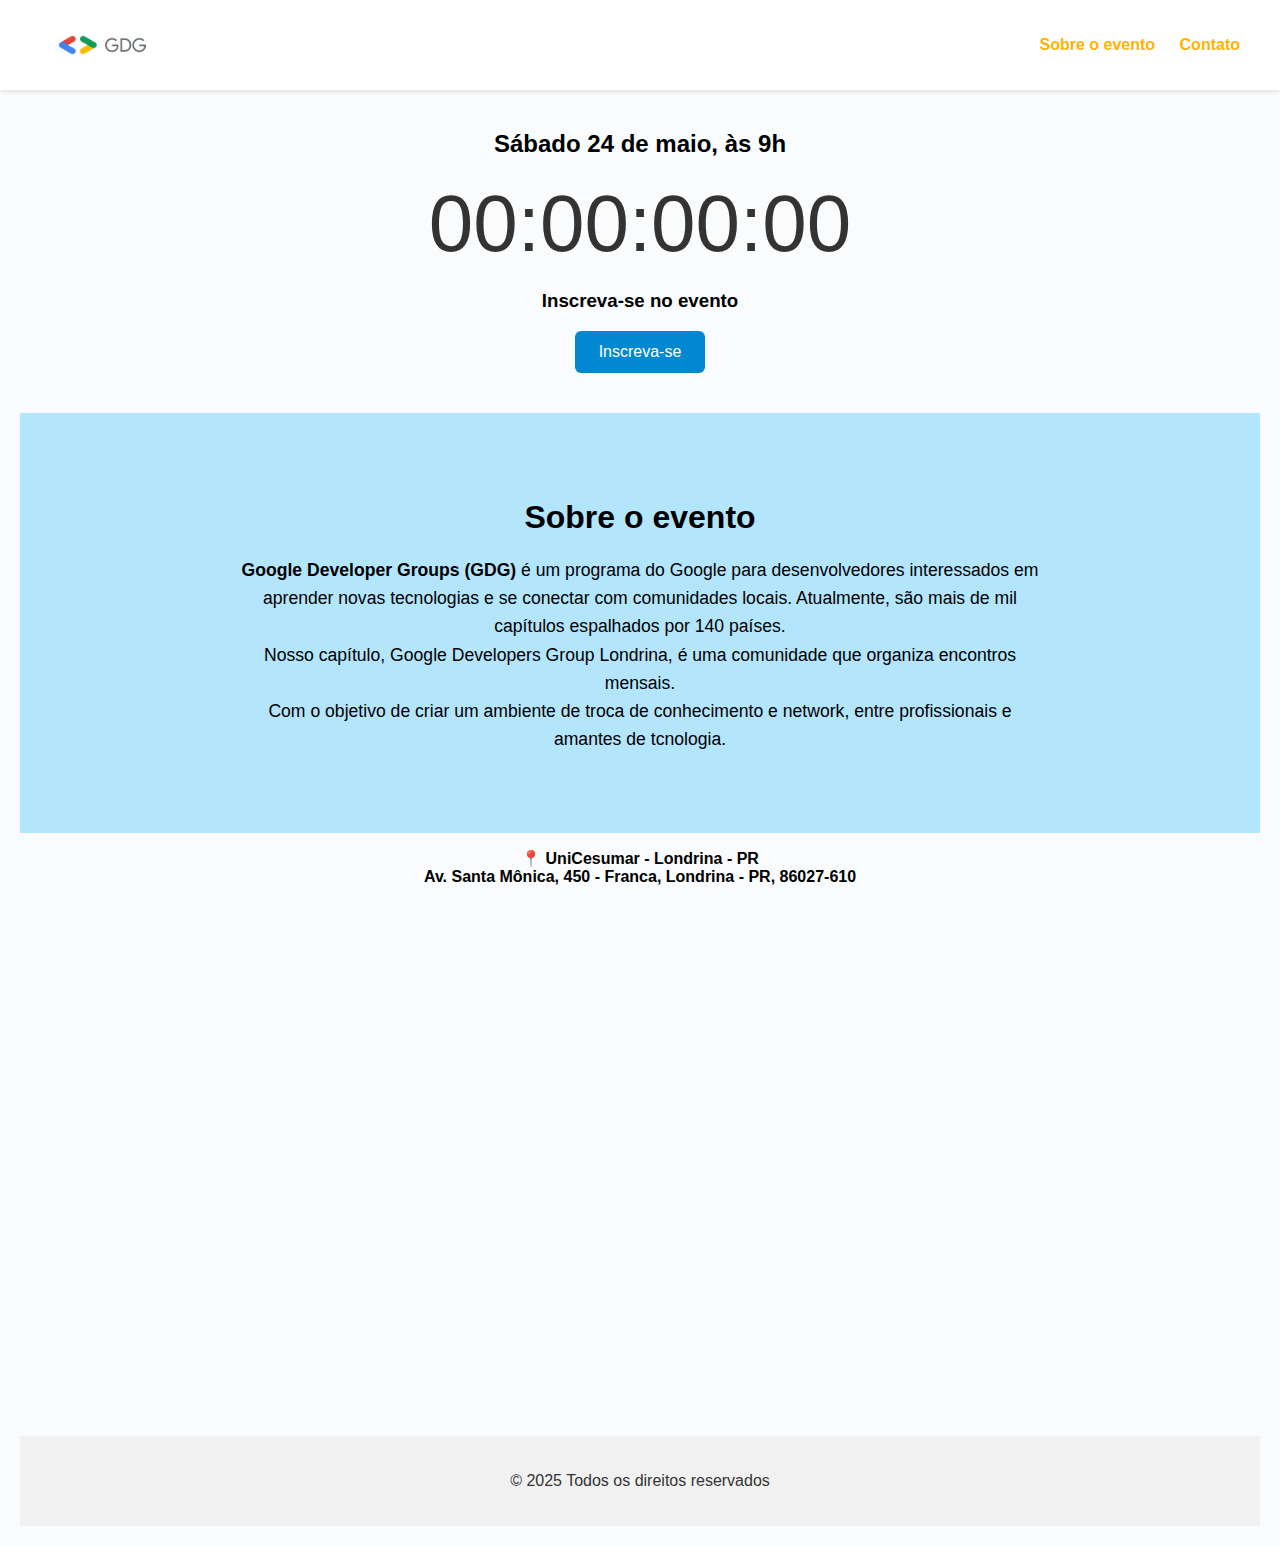
==== index.html @ 82459bb1 "Adciondo favicon no site" ====
<!DOCTYPE html>
<html lang="pt">
<head>
    <meta charset="UTF-8">
    <meta name="viewport" content="width=device-width, initial-scale=1.0">
    <title>Evento GDG Londrina</title>
    <link rel="icon" type="image/png" href="favicon-32x32.png">
    <link rel="stylesheet" href="style.css">
</head>
<body>
    <header>
        <img src="gdgimage.jpg" alt="Logo GDG">
        <nav>
            <a href="#sobre">Sobre o evento</a>
            <a href="#contato">Contato</a>
        </nav>
    </header>
    <div class="container">
        <h2>Sábado 24 de maio, às 9h</h2>
        <div class="countdown" id="countdown">00:00:00:00</div>
        
        <div class="form-container">
            <h3>Inscreva-se no evento</h3>
            <!-- Ao clicar, redireciona para form.html -->
            <button onclick="window.location.href='form.html'">Inscreva-se</button>
        </div>

        <section id="sobre">
            <h2>Sobre o evento</h2>
            <p>
                <strong>Google Developer Groups (GDG)</strong> é um programa do Google para 
                desenvolvedores interessados em aprender novas tecnologias e 
                se conectar com comunidades locais. Atualmente, são mais de mil capítulos espalhados por 140 países.<br>
                Nosso capítulo, Google Developers Group Londrina, é uma comunidade que organiza encontros mensais.<br>
                Com o objetivo de criar um ambiente de troca de conhecimento e network, entre profissionais e amantes de tcnologia.
            </p>
        </section>

        <p>📍 <strong>UniCesumar - Londrina - PR <br> Av. Santa Mônica, 450 - Franca, Londrina - PR, 86027-610</strong></p>

        <iframe src="https://www.google.com/maps/embed?pb=!1m18!1m12!1m3!1d3664.332706424869!2d-51.14333442593315!3d-23.303684452173716!2m3!1f0!2f0!3f0!3m2!1i1024!2i768!4f13.1!3m3!1m2!1s0x94eb437a3d1d44af%3A0x9c9f46adfc62d1eb!2sUniCesumar%20-%20Londrina!5e0!3m2!1spt-BR!2sbr!4v1744474800354!5m2!1spt-BR!2sbr" width="600" height="450" style="border:0;" allowfullscreen="" loading="lazy" referrerpolicy="no-referrer-when-downgrade"></iframe>
  
        <footer>
            <p class="footer">&copy; 2025 Todos os direitos reservados</p>
        </footer>
        
    </div>
    
    <script src="script.js"></script>
</body>
</html>
---- style.css ----
/* Estilo geral */
body {
    font-family: Arial, sans-serif;
    margin: 0;
    padding: 0;
    background-color: #f9fbfc;
}

html {
    scroll-behavior: smooth;
}

.container {
    padding: 20px;
    text-align: center;
}

/* Header */
header {
    background-color: #ffffff;
    display: flex;
    justify-content: space-between;
    align-items: center;
    padding: 10px 40px;
    box-shadow: 0 2px 4px rgba(0, 0, 0, 0.1);
}

header img {
    height: 70px;
}

nav a {
    margin-left: 20px;
    text-decoration: none;
    color: #ffb300;
    font-weight: bold;
}

/* Contagem regressiva */
.countdown {
    font-size: 5em;
    margin: 20px 0;
    color: #333;
}

/* Botão de inscrição */
.form-container {
    margin-bottom: 40px;
}

.form-container button {
    background-color: #0288d1;
    color: white;
    padding: 12px 24px;
    border: none;
    border-radius: 6px;
    font-size: 1em;
    cursor: pointer;
}

.form-container button:hover {
    background-color: #0277bd;
}

/* Seção "Sobre o evento" */
#sobre {
    background-color: #b3e5fc;
    padding: 60px 20px;
    margin-top: 40px;
    text-align: center;
}

#sobre h2 {
    font-size: 2em;
    margin-bottom: 20px;
}

#sobre p {
    max-width: 800px;
    margin: 0 auto 20px auto;
    line-height: 1.6;
    font-size: 1.1em;
    color: #000;
}

/* Mapa */
iframe {
    width: 100%;
    max-width: 800px;
    height: 450px;
    margin-top: 20px;
    border: none;
    border-radius: 8px;
}

/* Rodapé */
footer {
    margin-top: 60px;
    padding: 20px;
    background-color: #f1f1f1;
    color: #333;
}
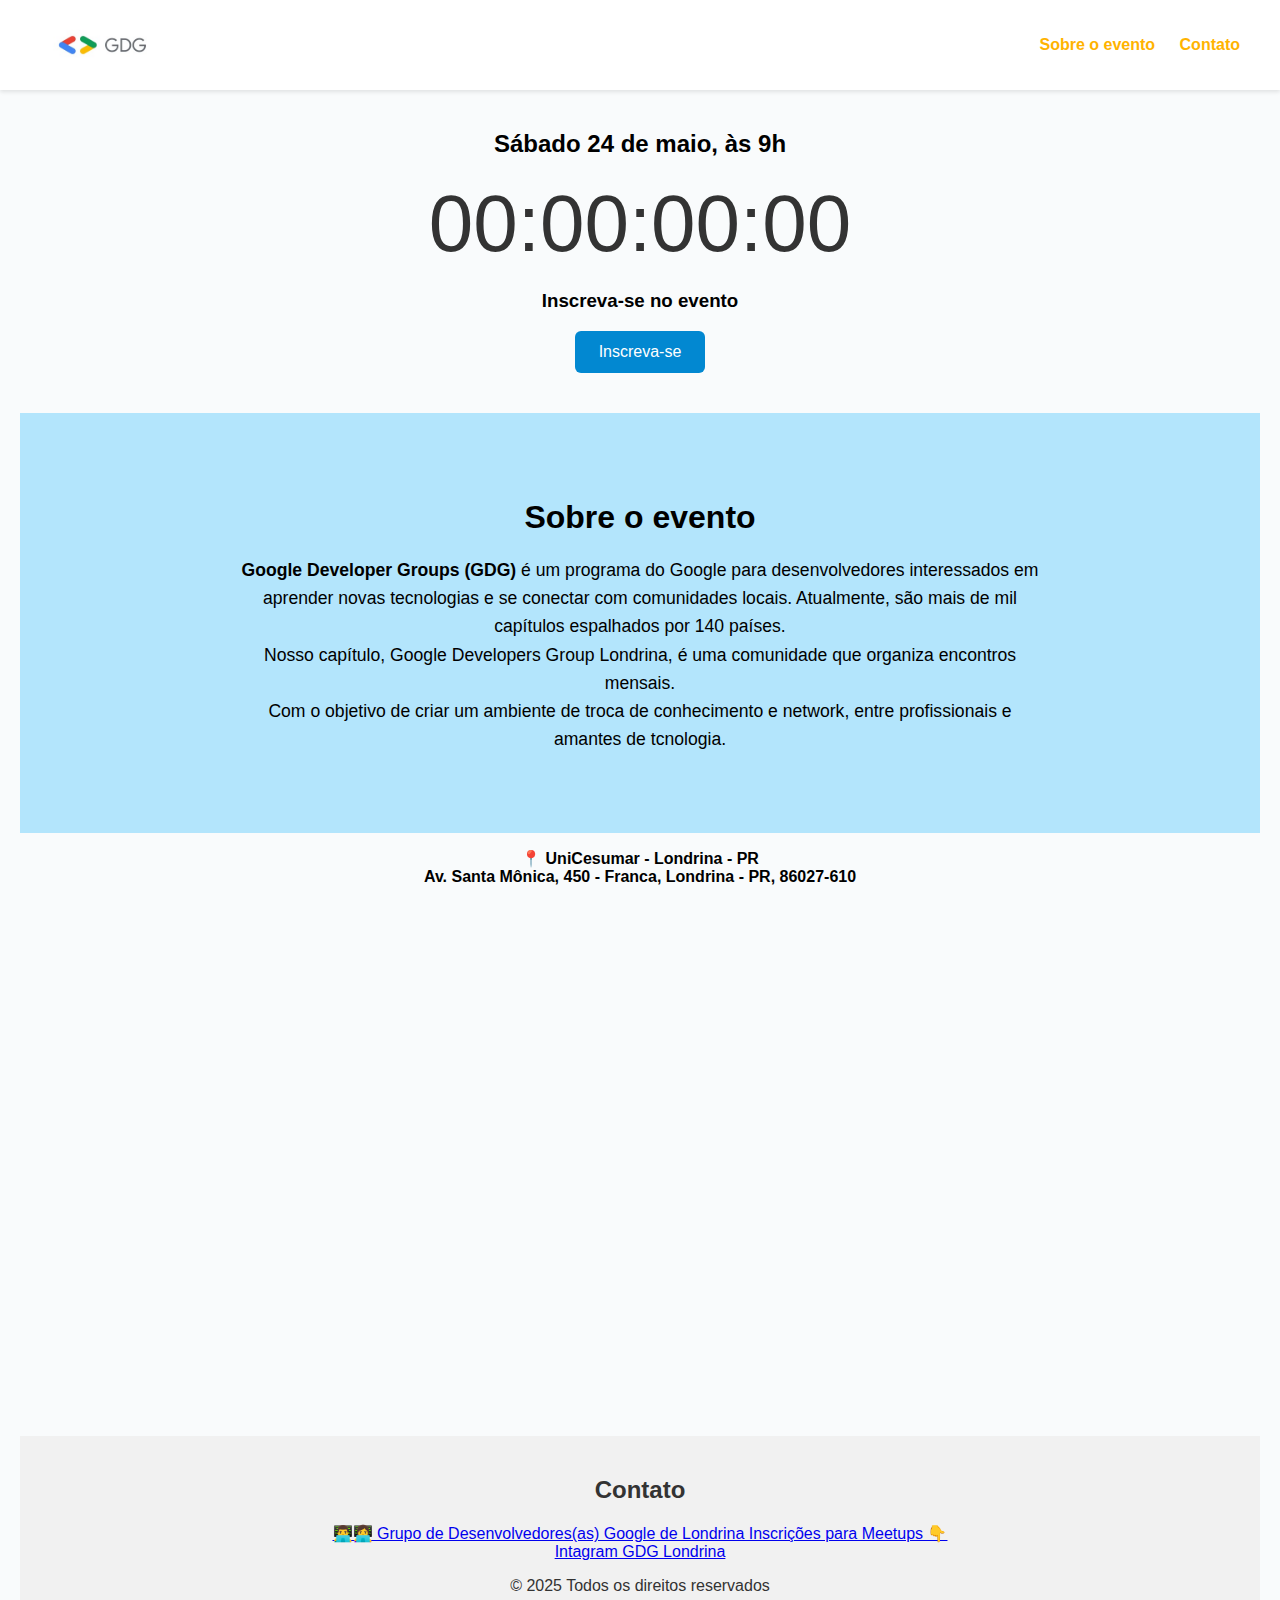
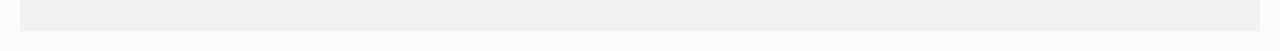
==== commit 27e8dc43: "Adcionado no footer, uma section para links que direcionam ao Instagram, uma página para incrições e" ====
--- a/index.html
+++ b/index.html
@@ -41,6 +41,13 @@
         <iframe src="https://www.google.com/maps/embed?pb=!1m18!1m12!1m3!1d3664.332706424869!2d-51.14333442593315!3d-23.303684452173716!2m3!1f0!2f0!3f0!3m2!1i1024!2i768!4f13.1!3m3!1m2!1s0x94eb437a3d1d44af%3A0x9c9f46adfc62d1eb!2sUniCesumar%20-%20Londrina!5e0!3m2!1spt-BR!2sbr!4v1744474800354!5m2!1spt-BR!2sbr" width="600" height="450" style="border:0;" allowfullscreen="" loading="lazy" referrerpolicy="no-referrer-when-downgrade"></iframe>
   
         <footer>
+            <section id="contato">
+                <h2>Contato</h2>
+                    <div class="linksContatos">
+                        <a href="https://gdg.londrina.dev/" target="_blank">👨‍💻👩‍💻 Grupo de Desenvolvedores(as) Google de Londrina Inscrições para Meetups 👇</a><br>
+                        <a href="https://www.instagram.com/gdglondrina?igsh=Y2xnb2hkZnF5bmw4" target="_blank">Intagram GDG Londrina</a>
+                    </div>
+            </section>
             <p class="footer">&copy; 2025 Todos os direitos reservados</p>
         </footer>
         
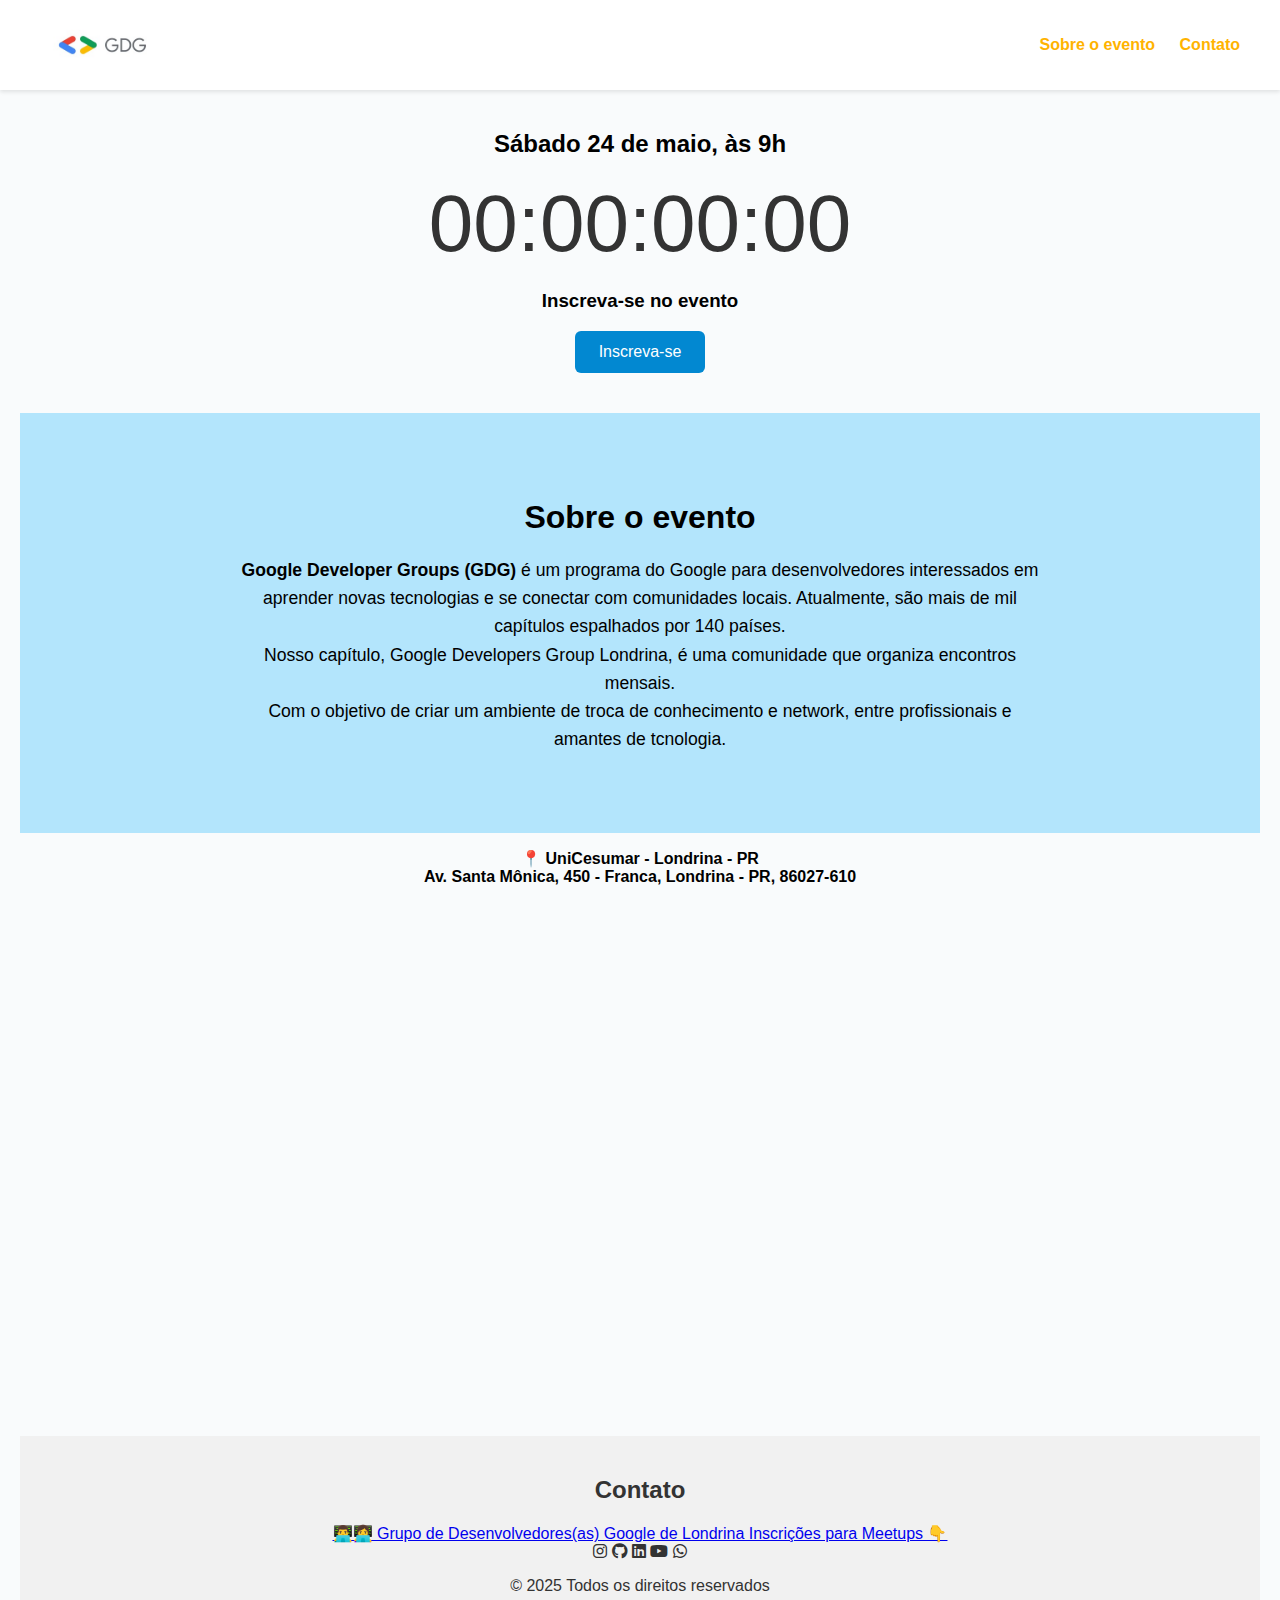
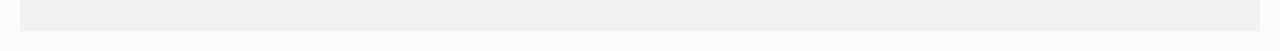
==== commit 1fbceb6d: "Colocado icones representando as redes sociais referentes... e o link que direciona para a página de" ====
--- a/index.html
+++ b/index.html
@@ -5,6 +5,7 @@
     <meta name="viewport" content="width=device-width, initial-scale=1.0">
     <title>Evento GDG Londrina</title>
     <link rel="icon" type="image/png" href="favicon-32x32.png">
+    <link rel="stylesheet" href="https://cdnjs.cloudflare.com/ajax/libs/font-awesome/6.5.0/css/all.min.css">
     <link rel="stylesheet" href="style.css">
 </head>
 <body>
@@ -43,9 +44,15 @@
         <footer>
             <section id="contato">
                 <h2>Contato</h2>
+                    <div class="direCentralLinks">
+                        <a href="https://gdg.londrina.dev/" target="_blank">👨‍💻👩‍💻 Grupo de Desenvolvedores(as) Google de Londrina Inscrições para Meetups 👇</a>
+                    </div>
                     <div class="linksContatos">
-                        <a href="https://gdg.londrina.dev/" target="_blank">👨‍💻👩‍💻 Grupo de Desenvolvedores(as) Google de Londrina Inscrições para Meetups 👇</a><br>
-                        <a href="https://www.instagram.com/gdglondrina?igsh=Y2xnb2hkZnF5bmw4" target="_blank">Intagram GDG Londrina</a>
+                        <a href="https://www.instagram.com/gdglondrina?igsh=Y2xnb2hkZnF5bmw4" class="instagram" target="_blank"><i class="fab fa-instagram"></i></a>
+                        <a href="https://github.com/gdglondrina/" class="github" target="_blank"><i class="fab fa-github"></i></a>
+                        <a href="https://www.linkedin.com/company/gdg-londrina/" class="linkedin" target="_blank"><i class="fab fa-linkedin"></i></a>
+                        <a href="https://www.youtube.com/@gdglondrina" class="youtube" target="_blank"><i class="fab fa-youtube"></i></a>
+                        <a href="https://chat.whatsapp.com/GVZ5UFI6ZjBE6dVDwNcoSF" class="whatsapp" target="_blank"><i class="fab fa-whatsapp"></i></a>
                     </div>
             </section>
             <p class="footer">&copy; 2025 Todos os direitos reservados</p>
--- a/style.css
+++ b/style.css
@@ -100,3 +100,8 @@
     background-color: #f1f1f1;
     color: #333;
 }
+
+.linksContatos a{
+    text-decoration: none;
+    color: inherit;
+}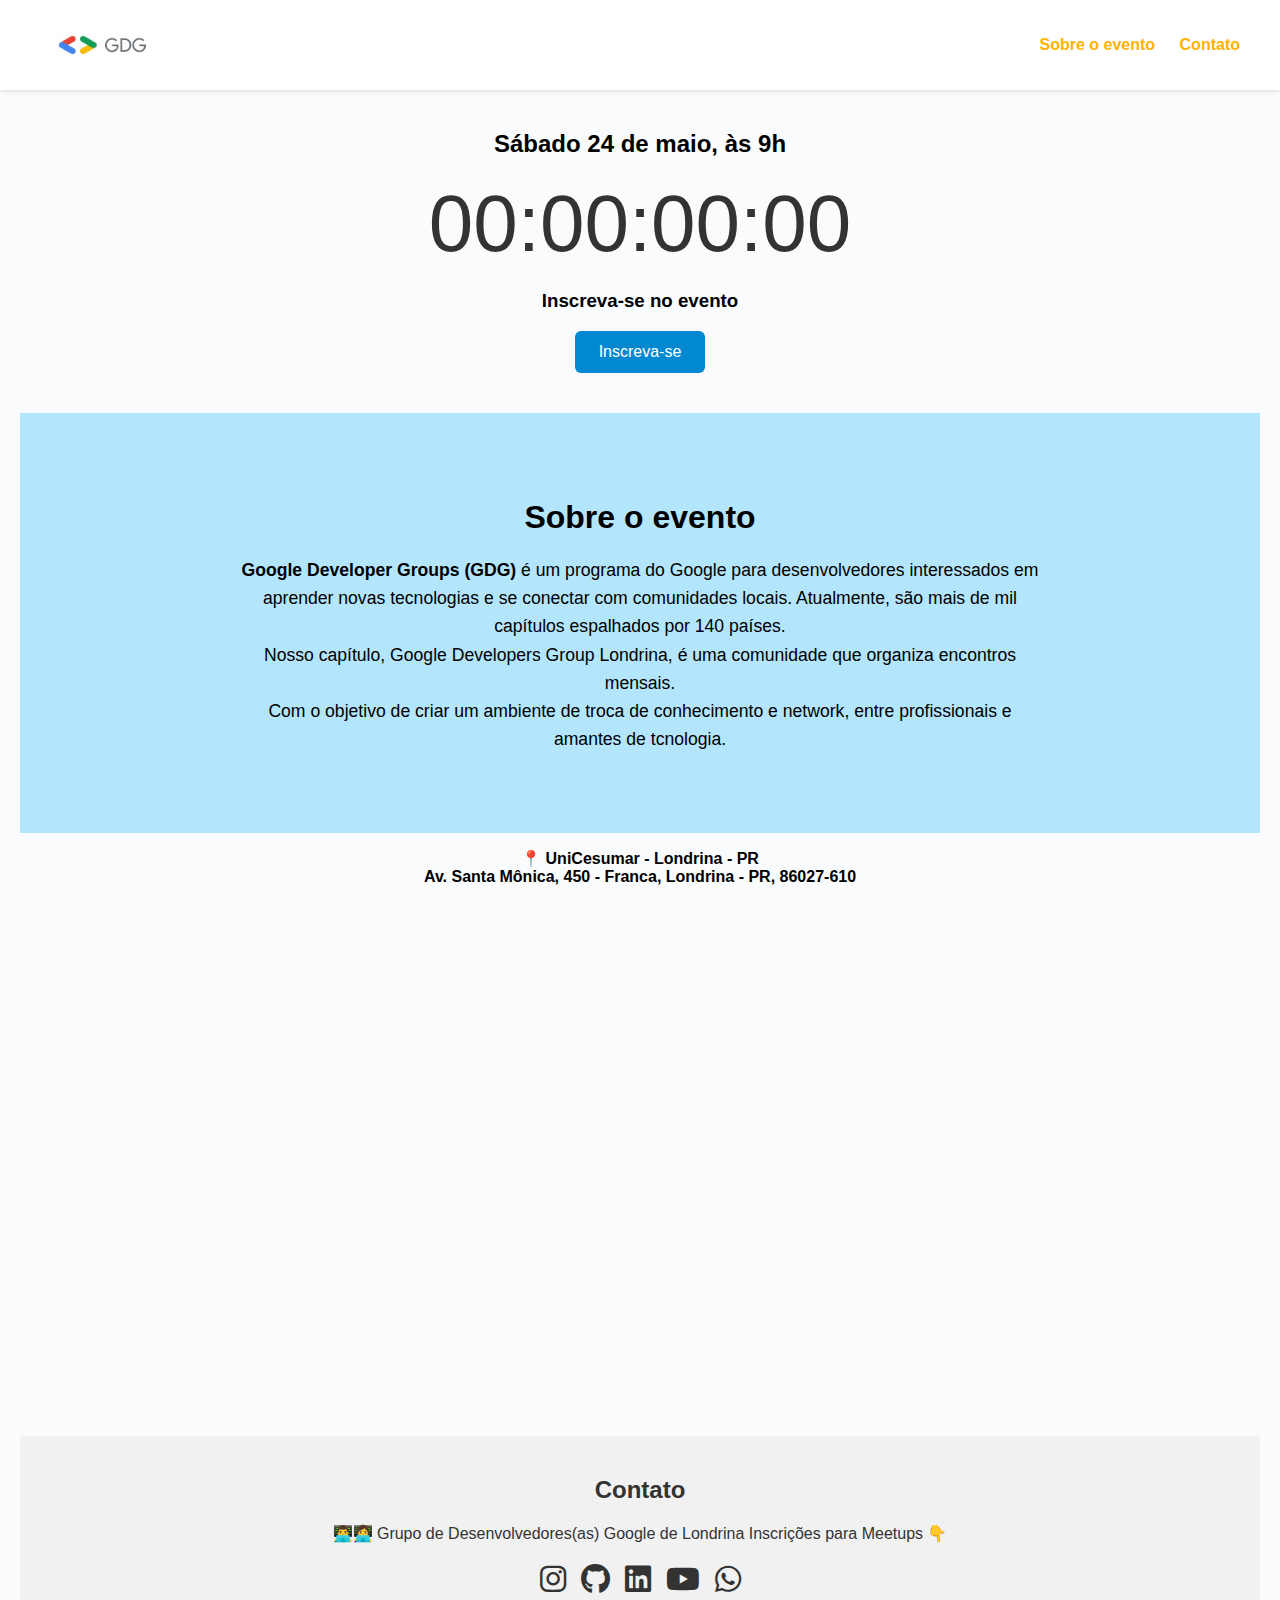
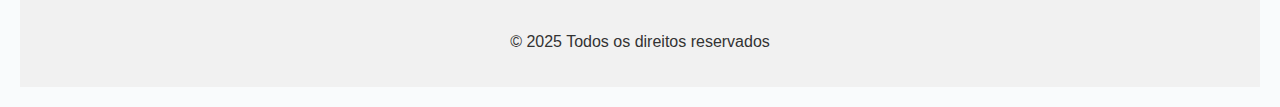
==== commit 39de3039: "Arquivos de CSS, JavaScript e Img foram colocados em pastas para melhor organização." ====
--- a/index.html
+++ b/index.html
@@ -4,13 +4,13 @@
     <meta charset="UTF-8">
     <meta name="viewport" content="width=device-width, initial-scale=1.0">
     <title>Evento GDG Londrina</title>
-    <link rel="icon" type="image/png" href="favicon-32x32.png">
+    <link rel="icon" type="image/png" href="img/favicon-32x32.png">
     <link rel="stylesheet" href="https://cdnjs.cloudflare.com/ajax/libs/font-awesome/6.5.0/css/all.min.css">
-    <link rel="stylesheet" href="style.css">
+    <link rel="stylesheet" href="css/style.css">
 </head>
 <body>
     <header>
-        <img src="gdgimage.jpg" alt="Logo GDG">
+        <img src="img/gdgimage.jpg" alt="Logo GDG">
         <nav>
             <a href="#sobre">Sobre o evento</a>
             <a href="#contato">Contato</a>
@@ -60,6 +60,6 @@
         
     </div>
     
-    <script src="script.js"></script>
+    <script src="js/script.js"></script>
 </body>
 </html>--- a/css/style.css
+++ b/css/style.css
@@ -0,0 +1,149 @@
+/* Estilo geral */
+body {
+    font-family: Arial, sans-serif;
+    margin: 0;
+    padding: 0;
+    background-color: #f9fbfc;
+}
+
+html {
+    scroll-behavior: smooth;
+}
+
+.container {
+    padding: 20px;
+    text-align: center;
+}
+
+/* Header */
+header {
+    background-color: #ffffff;
+    display: flex;
+    justify-content: space-between;
+    align-items: center;
+    padding: 10px 40px;
+    box-shadow: 0 2px 4px rgba(0, 0, 0, 0.1);
+}
+
+header img {
+    height: 70px;
+}
+
+nav a {
+    margin-left: 20px;
+    text-decoration: none;
+    color: #ffb300;
+    font-weight: bold;
+}
+
+/* Contagem regressiva */
+.countdown {
+    font-size: 5em;
+    margin: 20px 0;
+    color: #333;
+}
+
+/* Botão de inscrição */
+.form-container {
+    margin-bottom: 40px;
+}
+
+.form-container button {
+    background-color: #0288d1;
+    color: white;
+    padding: 12px 24px;
+    border: none;
+    border-radius: 6px;
+    font-size: 1em;
+    cursor: pointer;
+}
+
+.form-container button:hover {
+    background-color: #0277bd;
+}
+
+/* Seção "Sobre o evento" */
+#sobre {
+    background-color: #b3e5fc;
+    padding: 60px 20px;
+    margin-top: 40px;
+    text-align: center;
+}
+
+#sobre h2 {
+    font-size: 2em;
+    margin-bottom: 20px;
+}
+
+#sobre p {
+    max-width: 800px;
+    margin: 0 auto 20px auto;
+    line-height: 1.6;
+    font-size: 1.1em;
+    color: #000;
+}
+
+/* Mapa */
+iframe {
+    width: 100%;
+    max-width: 800px;
+    height: 450px;
+    margin-top: 20px;
+    border: none;
+    border-radius: 8px;
+}
+
+/* Rodapé */
+footer {
+    margin-top: 60px;
+    padding: 20px;
+    background-color: #f1f1f1;
+    color: #333;
+}
+
+.direCentralLinks a{
+    text-decoration: none;
+    color: inherit;
+}
+
+.direCentralLinks a:hover{
+    color: #12dbd7;
+}
+
+.linksContatos{
+    display: flex;
+    gap: 15px;
+    padding: 20px;
+    align-items: center;
+    justify-content: center;
+}
+
+.linksContatos a{
+    font-size: 30px;
+    color: #333;
+    transition: transform 0.3s ease, color 0.3s ease;
+}
+
+.linksContatos a.instagram:hover{
+    transform: scale(1.2);
+    color: rgb(242, 14, 204);
+}
+
+.linksContatos a.github:hover{
+    transform: scale(1.2);
+    color: rgb(13, 17, 23);
+}
+
+.linksContatos a.linkedin:hover{
+    transform: scale(1.2);
+    color: rgb(10, 102, 194);
+}
+
+.linksContatos a.youtube:hover{
+    transform: scale(1.2);
+    color: rgb(255, 0, 51);
+}
+.linksContatos a.whatsapp:hover{
+    transform: scale(1.2);
+    color: rgb(12, 193, 67);
+}
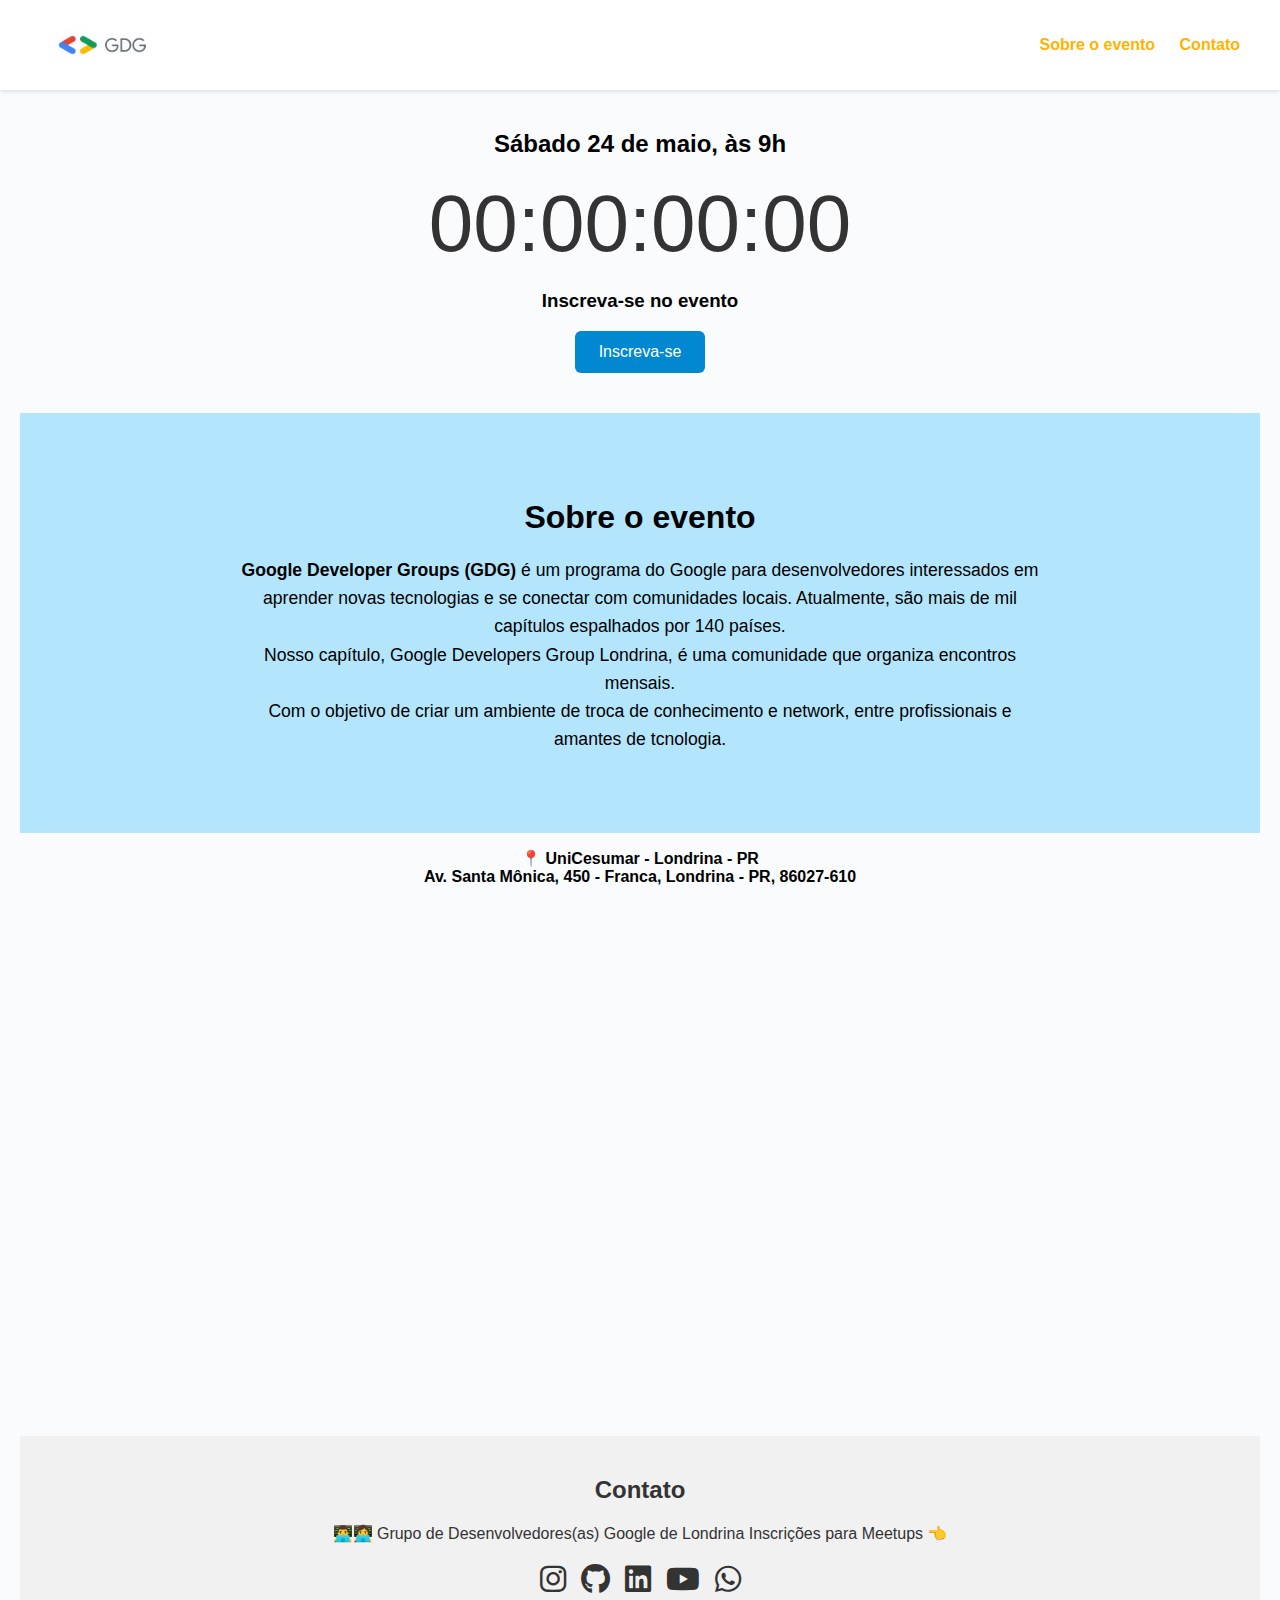
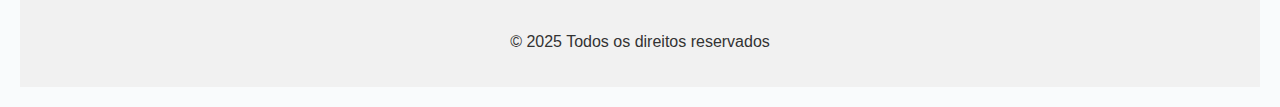
==== commit 3d76e640: "Trocado o emoji da mão apontando para baixo agora aponta para o lado onde está escrito." ====
--- a/index.html
+++ b/index.html
@@ -45,7 +45,7 @@
             <section id="contato">
                 <h2>Contato</h2>
                     <div class="direCentralLinks">
-                        <a href="https://gdg.londrina.dev/" target="_blank">👨‍💻👩‍💻 Grupo de Desenvolvedores(as) Google de Londrina Inscrições para Meetups 👇</a>
+                        <a href="https://gdg.londrina.dev/" target="_blank">👨‍💻👩‍💻 Grupo de Desenvolvedores(as) Google de Londrina Inscrições para Meetups 👈</a>
                     </div>
                     <div class="linksContatos">
                         <a href="https://www.instagram.com/gdglondrina?igsh=Y2xnb2hkZnF5bmw4" class="instagram" target="_blank"><i class="fab fa-instagram"></i></a>
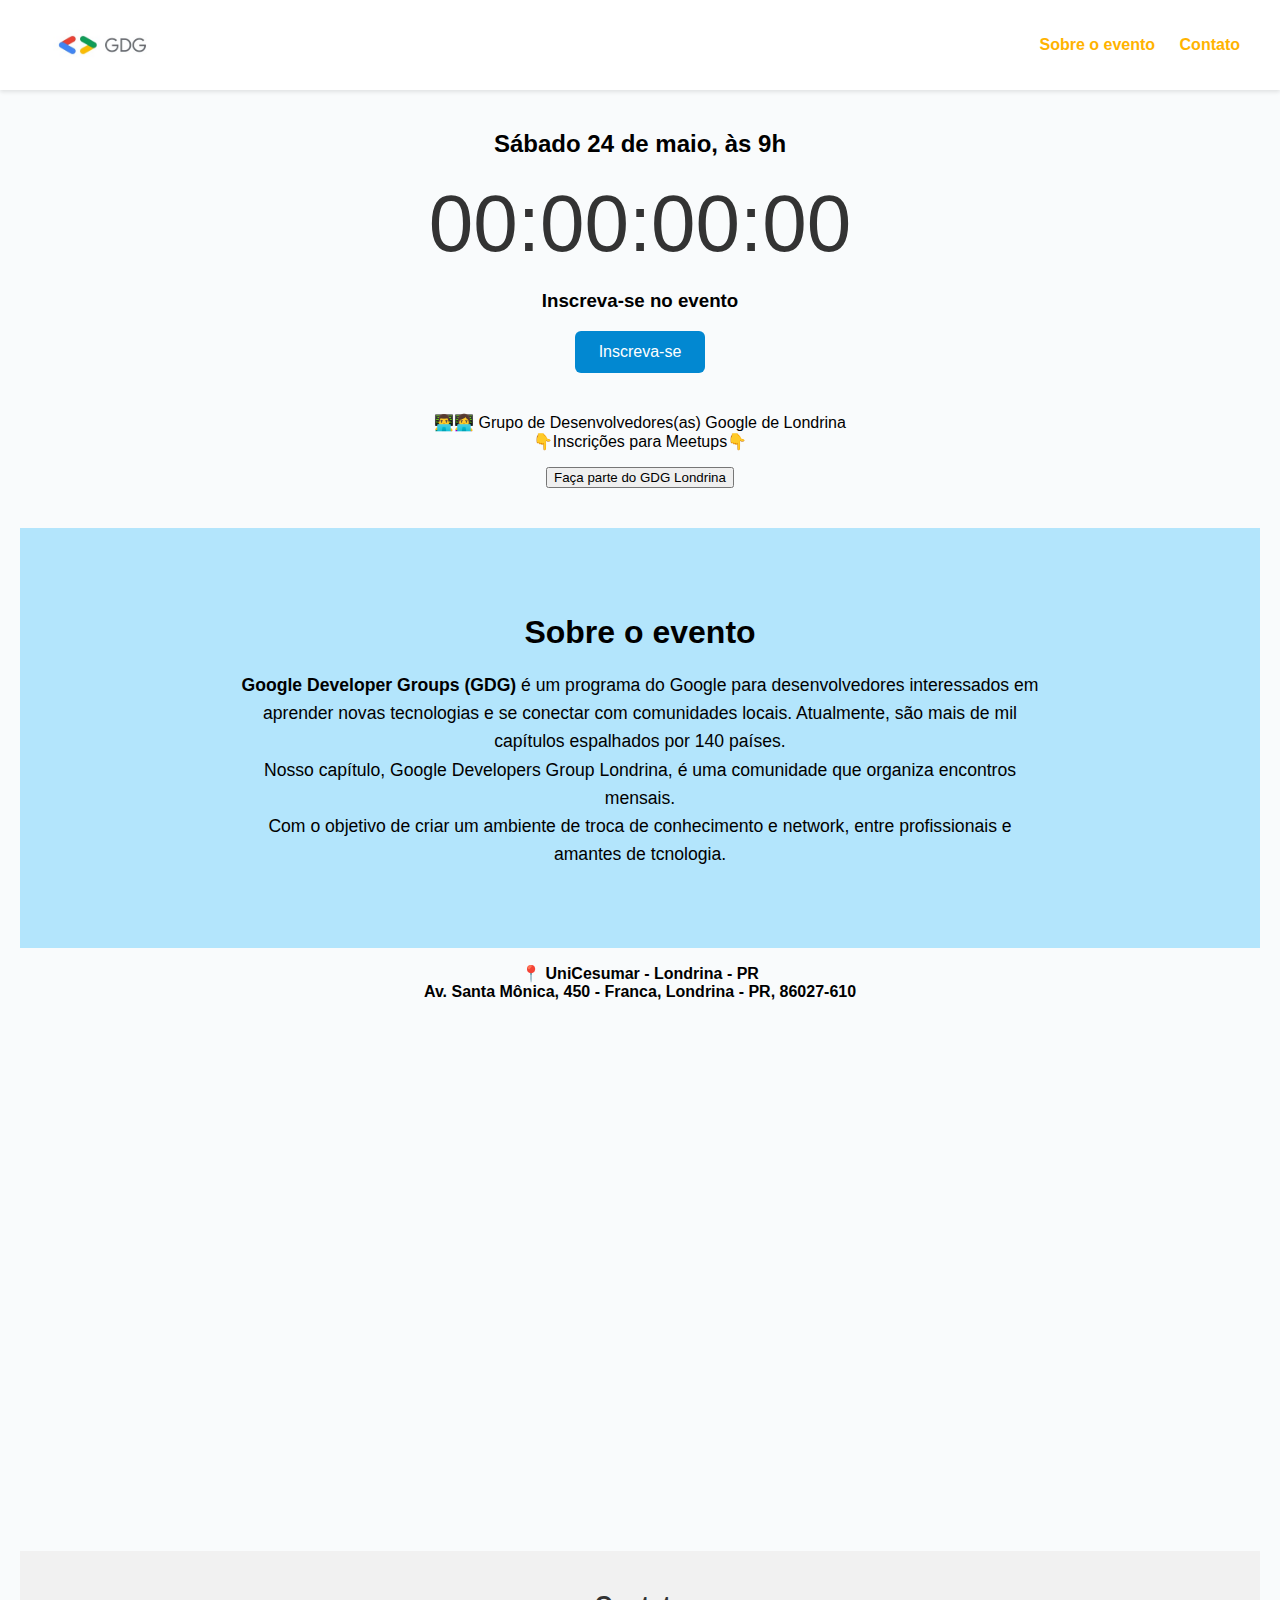
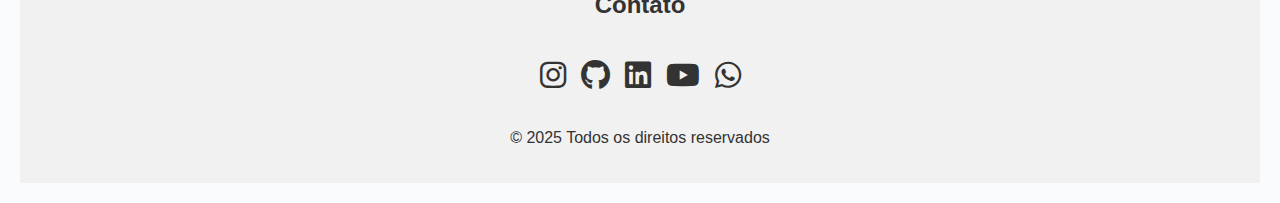
==== commit c74f5e04: "Link que direciona para a página de inscrições para Meetups e outras, foi colocado agora numa seção " ====
--- a/index.html
+++ b/index.html
@@ -26,6 +26,13 @@
             <button onclick="window.location.href='form.html'">Inscreva-se</button>
         </div>
 
+        <section class="facaParteDoGdg">
+            <div class="direCentralLinks">
+                <p>👨‍💻👩‍💻 Grupo de Desenvolvedores(as) Google de Londrina <br> 👇Inscrições para Meetups👇</p>
+                <button onclick="window.location.href='https://gdg.londrina.dev/'">Faça parte do GDG Londrina</button>
+            </div>
+        </section>
+
         <section id="sobre">
             <h2>Sobre o evento</h2>
             <p>
@@ -44,9 +51,6 @@
         <footer>
             <section id="contato">
                 <h2>Contato</h2>
-                    <div class="direCentralLinks">
-                        <a href="https://gdg.londrina.dev/" target="_blank">👨‍💻👩‍💻 Grupo de Desenvolvedores(as) Google de Londrina Inscrições para Meetups 👈</a>
-                    </div>
                     <div class="linksContatos">
                         <a href="https://www.instagram.com/gdglondrina?igsh=Y2xnb2hkZnF5bmw4" class="instagram" target="_blank"><i class="fab fa-instagram"></i></a>
                         <a href="https://github.com/gdglondrina/" class="github" target="_blank"><i class="fab fa-github"></i></a>
--- a/css/style.css
+++ b/css/style.css
@@ -59,7 +59,8 @@
 }
 
 .form-container button:hover {
-    background-color: #0277bd;
+    background-color: #14cc1d;
+    transform: scale(1.1);
 }
 
 /* Seção "Sobre o evento" */
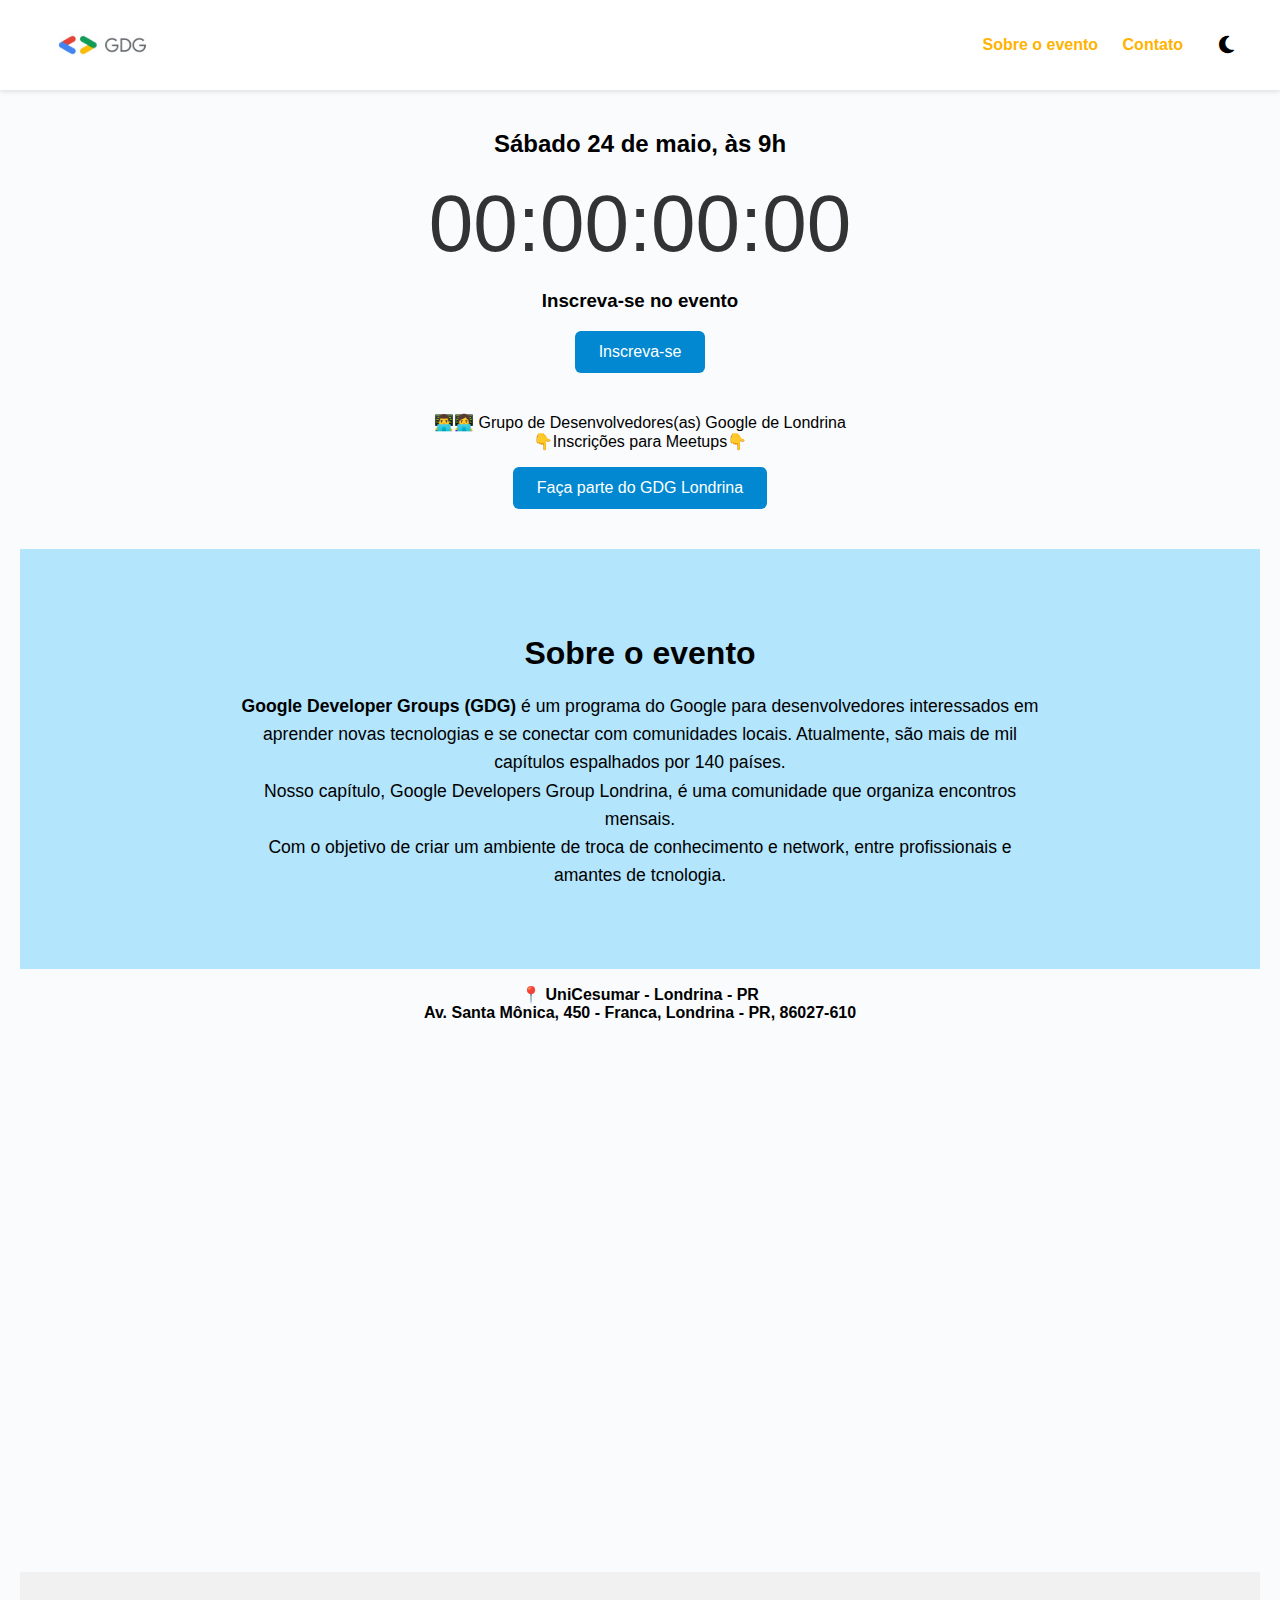
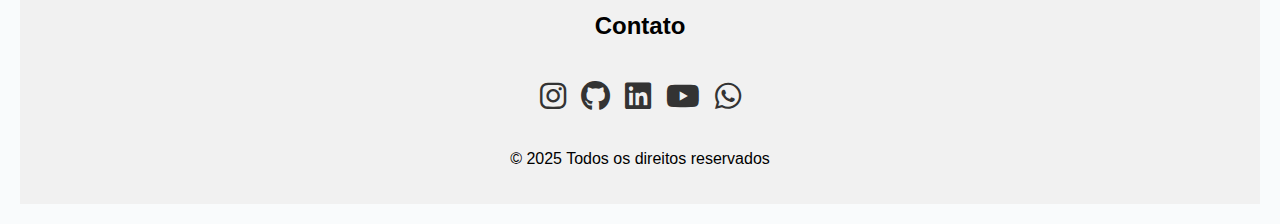
==== commit d41d7da3: "Adcionado tema claro e escuro na página inicial." ====
--- a/index.html
+++ b/index.html
@@ -1,5 +1,5 @@
 <!DOCTYPE html>
-<html lang="pt">
+<html lang="pt" data-theme="light">
 <head>
     <meta charset="UTF-8">
     <meta name="viewport" content="width=device-width, initial-scale=1.0">
@@ -11,10 +11,16 @@
 <body>
     <header>
         <img src="img/gdgimage.jpg" alt="Logo GDG">
-        <nav>
-            <a href="#sobre">Sobre o evento</a>
-            <a href="#contato">Contato</a>
-        </nav>
+        <div class="nav-tema">
+            <nav>
+                <a href="#sobre">Sobre o evento</a>
+                <a href="#contato">Contato</a>
+            </nav>
+    
+            <button id="toggle-theme" aria-label="Alternar tema" title="Alternar tema">
+                <i class="fas fa-moon"></i>
+            </button>
+        </div>
     </header>
     <div class="container">
         <h2>Sábado 24 de maio, às 9h</h2>
--- a/css/style.css
+++ b/css/style.css
@@ -29,10 +29,30 @@
     height: 70px;
 }
 
+.nav-tema {
+    display: flex;
+    align-items: center;
+    gap: 10px;
+}
+
+#toggle-theme {
+    background: none;
+    border: none;
+    font-size: 20px;
+    cursor: pointer;
+    color: var(--text-color);
+    transition: transform 0.3s ease;
+}
+
+#toggle-theme:hover {
+    transform: scale(1.2);
+}
+
+
 nav a {
     margin-left: 20px;
     text-decoration: none;
-    color: #ffb300;
+    color: var(--link-color);
     font-weight: bold;
 }
 
@@ -40,7 +60,7 @@
 .countdown {
     font-size: 5em;
     margin: 20px 0;
-    color: #333;
+    color: var(--countdown-color);
 }
 
 /* Botão de inscrição */
@@ -49,8 +69,8 @@
 }
 
 .form-container button {
-    background-color: #0288d1;
-    color: white;
+    background-color: var(--button-bg);
+    color: var(--button-text);
     padding: 12px 24px;
     border: none;
     border-radius: 6px;
@@ -59,6 +79,25 @@
 }
 
 .form-container button:hover {
+    background-color: #14cc1d;
+    transform: scale(1.1);
+}
+
+.facaParteDoGdg{
+    margin-bottom: 40px;
+}
+
+.facaParteDoGdg button{
+    background-color: var(--button-bg);
+    color: var(--button-text);
+    padding: 12px 24px;
+    border: none;
+    border-radius: 6px;
+    font-size: 1em;
+    cursor: pointer;
+}
+
+.facaParteDoGdg button:hover{
     background-color: #14cc1d;
     transform: scale(1.1);
 }
@@ -81,7 +120,7 @@
     margin: 0 auto 20px auto;
     line-height: 1.6;
     font-size: 1.1em;
-    color: #000;
+    color: var(--text-color);
 }
 
 /* Mapa */
@@ -98,18 +137,16 @@
 footer {
     margin-top: 60px;
     padding: 20px;
-    background-color: #f1f1f1;
-    color: #333;
-}
-
-.direCentralLinks a{
-    text-decoration: none;
-    color: inherit;
-}
-
-.direCentralLinks a:hover{
-    color: #12dbd7;
-}
+    background-color: var(--footer-bg);
+    color: var(--text-color);
+    transition: background-color 0.3s, color 0.3s;
+}
+
+footer h2,
+footer .footer {
+    color: var(--text-color);
+}
+
 
 .linksContatos{
     display: flex;
@@ -148,3 +185,63 @@
     transform: scale(1.2);
     color: rgb(12, 193, 67);
 }
+
+:root {
+    --bg-color: #f9fbfc;
+    --text-color: #000000;
+    --header-bg: #ffffff;
+    --section-bg: #b3e5fc;
+    --footer-bg: #f1f1f1;
+    --button-bg: #0288d1;
+    --button-text: #ffffff;
+    --link-color: #ffb300;
+    --countdown-color: #333333;
+}
+
+
+[data-theme="dark"] {
+    --bg-color: #121212;
+    --text-color: #ffffff;
+    --header-bg: #1f1f1f;
+    --section-bg: #2c2c2c;
+    --footer-bg: #1f1f1f;
+    --button-bg: #0288d1;
+    --button-text: #ffffff;
+    --link-color: #ffb300;
+    --countdown-color: #00e676;
+}
+
+
+body {
+    background-color: var(--bg-color);
+    color: var(--text-color);
+    transition: background-color 0.3s, color 0.3s;
+}
+
+
+header {
+    background-color: var(--header-bg);
+}
+
+#sobre {
+    background-color: var(--section-bg);
+}
+
+
+footer {
+    background-color: var(--footer-bg);
+}
+
+#toggle-theme {
+    background: none;
+    border: none;
+    font-size: 20px;
+    cursor: pointer;
+    color: var(--text-color);
+    margin-left: 20px;
+    transition: transform 0.3s ease;
+}
+
+#toggle-theme:hover {
+    transform: scale(1.2);
+}
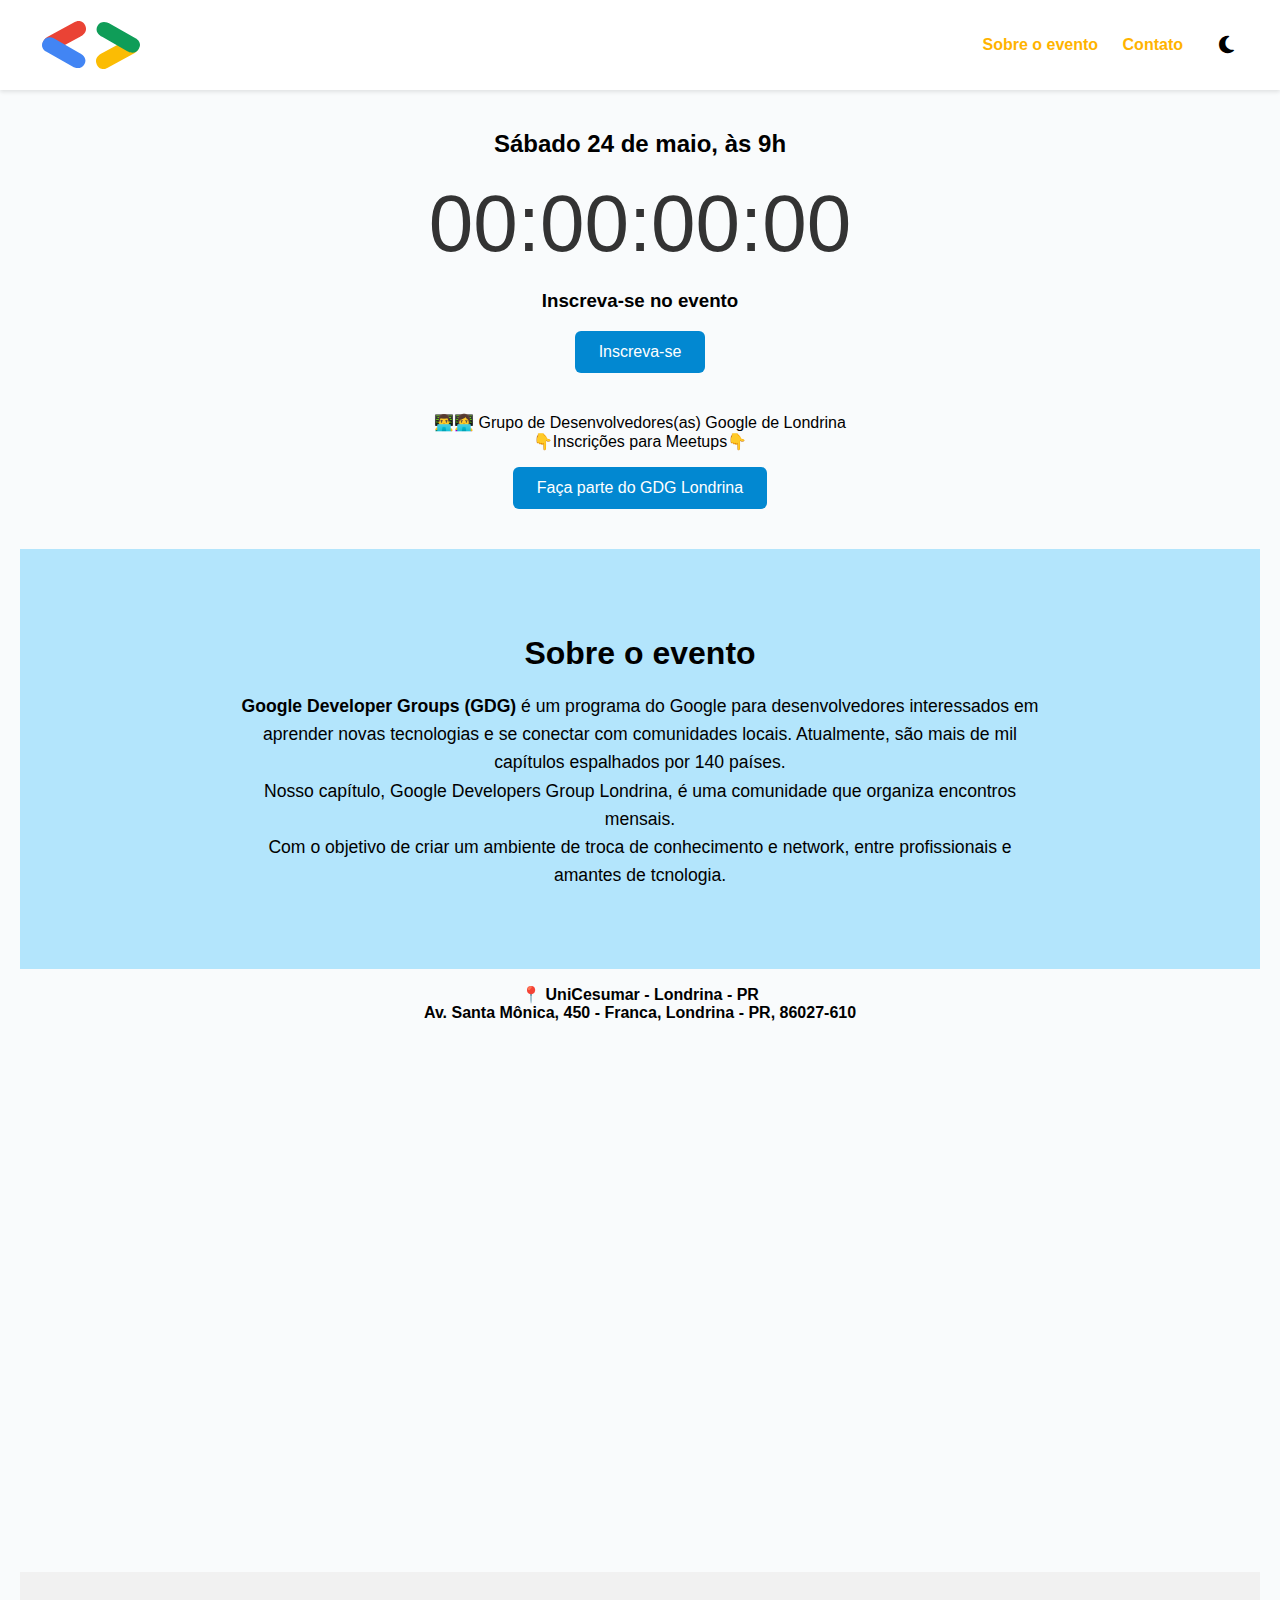
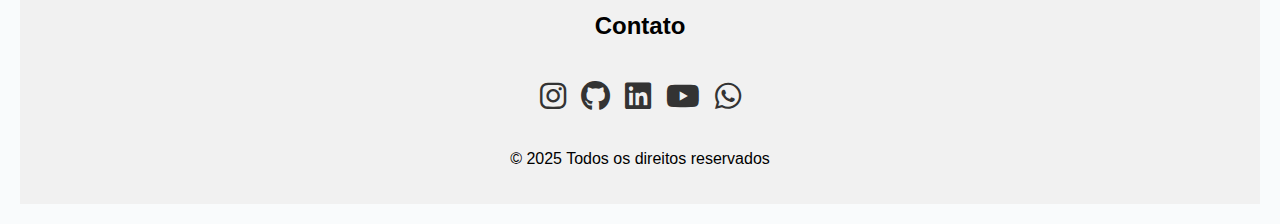
==== commit 446cc0f9: "Trocado arquivos de logos GDG de fundo branco por fundo transparente." ====
--- a/index.html
+++ b/index.html
@@ -4,13 +4,13 @@
     <meta charset="UTF-8">
     <meta name="viewport" content="width=device-width, initial-scale=1.0">
     <title>Evento GDG Londrina</title>
-    <link rel="icon" type="image/png" href="img/favicon-32x32.png">
+    <link rel="icon" type="image/png" href="img\favicon-old.svg">
     <link rel="stylesheet" href="https://cdnjs.cloudflare.com/ajax/libs/font-awesome/6.5.0/css/all.min.css">
     <link rel="stylesheet" href="css/style.css">
 </head>
 <body>
     <header>
-        <img src="img/gdgimage.jpg" alt="Logo GDG">
+        <img src="img\avatar.svg" alt="Logo GDG">
         <div class="nav-tema">
             <nav>
                 <a href="#sobre">Sobre o evento</a>
